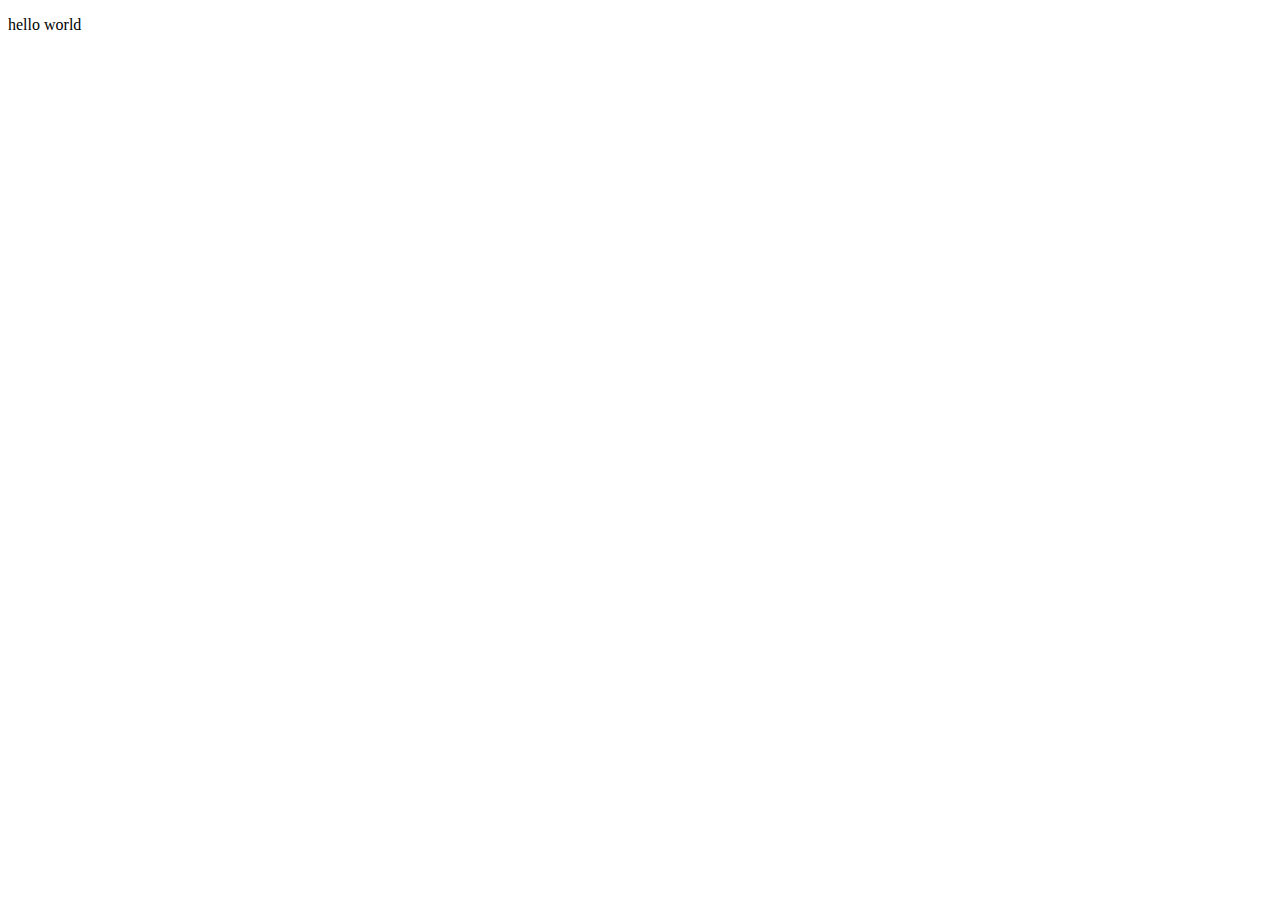
==== index.html @ b04eb313 "Create index.html" ====
<!DOCTYPE html>
<html lang="en">
<head>
    <meta charset="UTF-8">
    <meta name="viewport" content="width=device-width, initial-scale=1.0">
    <title>My Resume - Jason</title>
</head>
<body>
    <p>hello world</p>
</body>
</html>
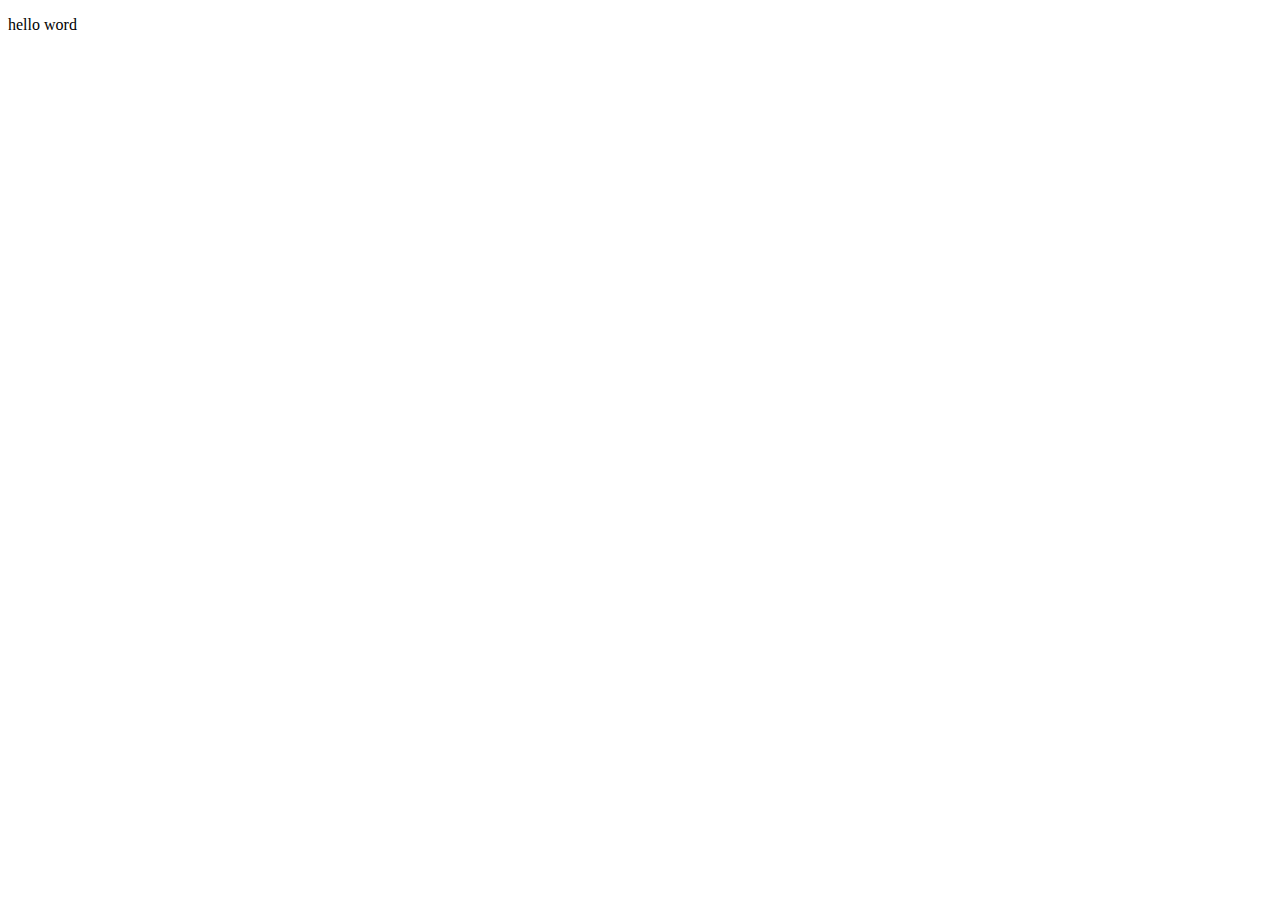
==== commit 33fd7d53: "Update index.html" ====
--- a/index.html
+++ b/index.html
@@ -6,6 +6,6 @@
     <title>My Resume - Jason</title>
 </head>
 <body>
-    <p>hello world</p>
+    <p>hello word</p>
 </body>
 </html>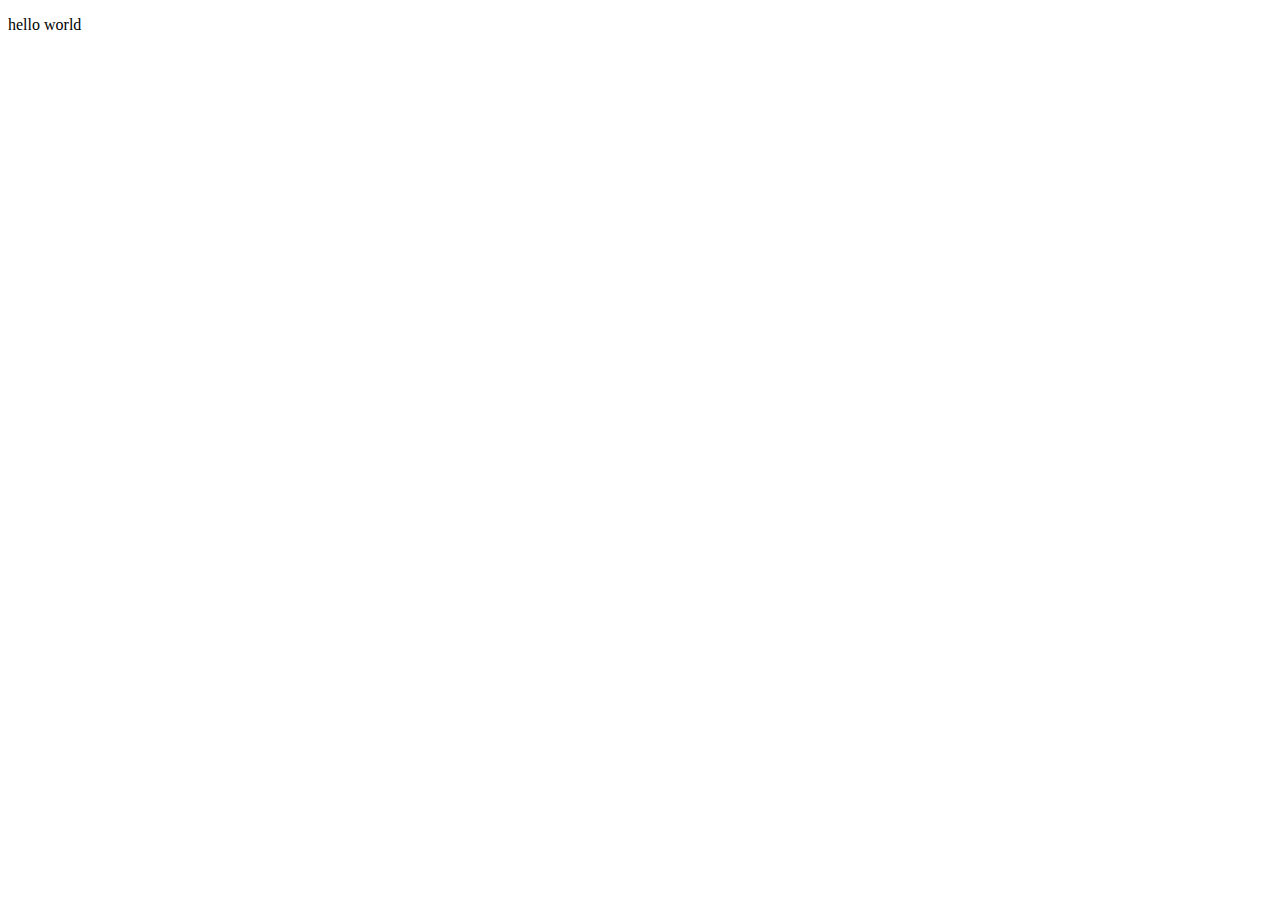
==== commit 80d12791: "Update index.html" ====
--- a/index.html
+++ b/index.html
@@ -6,6 +6,6 @@
     <title>My Resume - Jason</title>
 </head>
 <body>
-    <p>hello word</p>
+    <p>hello world</p>
 </body>
 </html>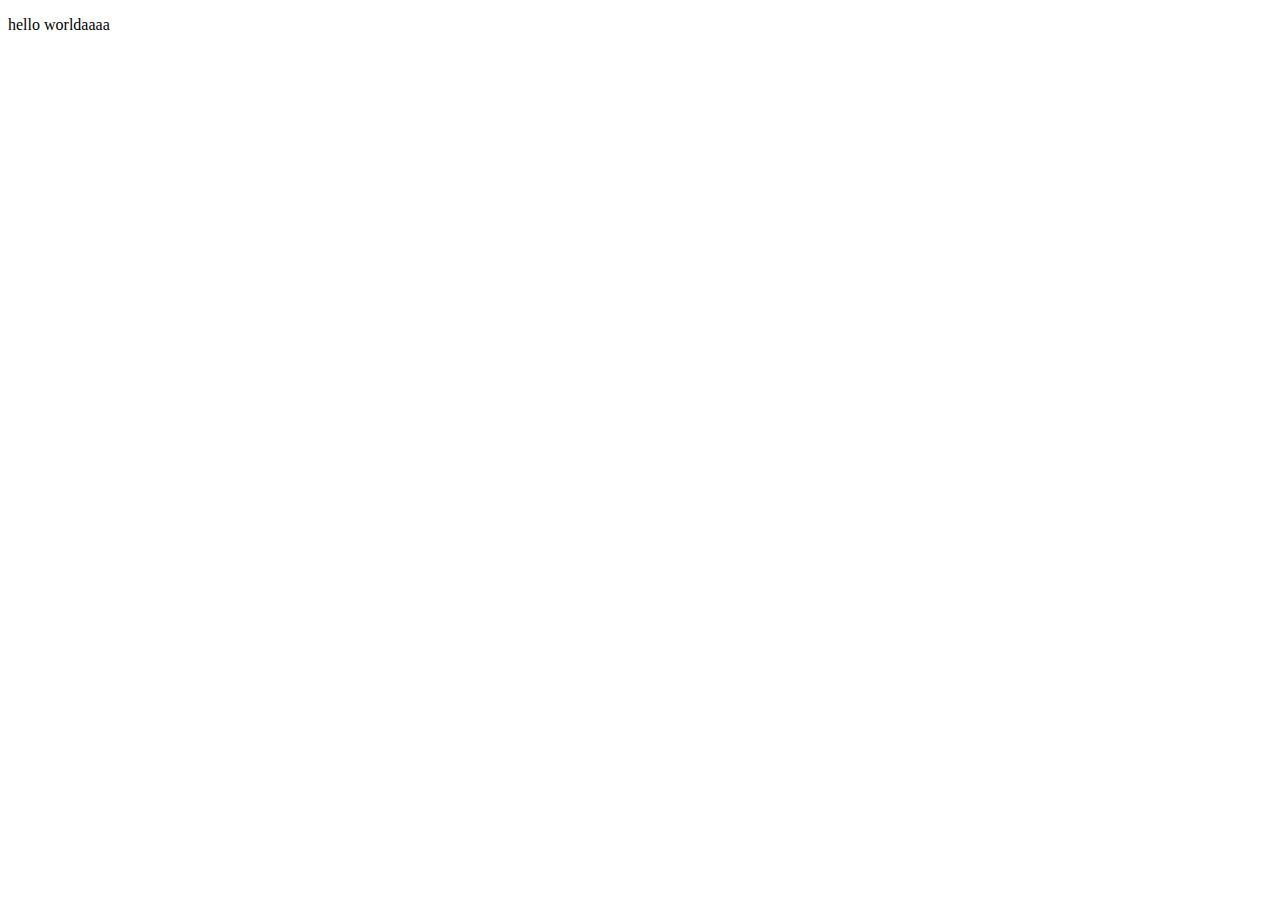
==== commit 9b4d7597: "update index.html" ====
--- a/index.html
+++ b/index.html
@@ -6,6 +6,6 @@
     <title>My Resume - Jason</title>
 </head>
 <body>
-    <p>hello world</p>
+    <p>hello worldaaaa</p>
 </body>
 </html>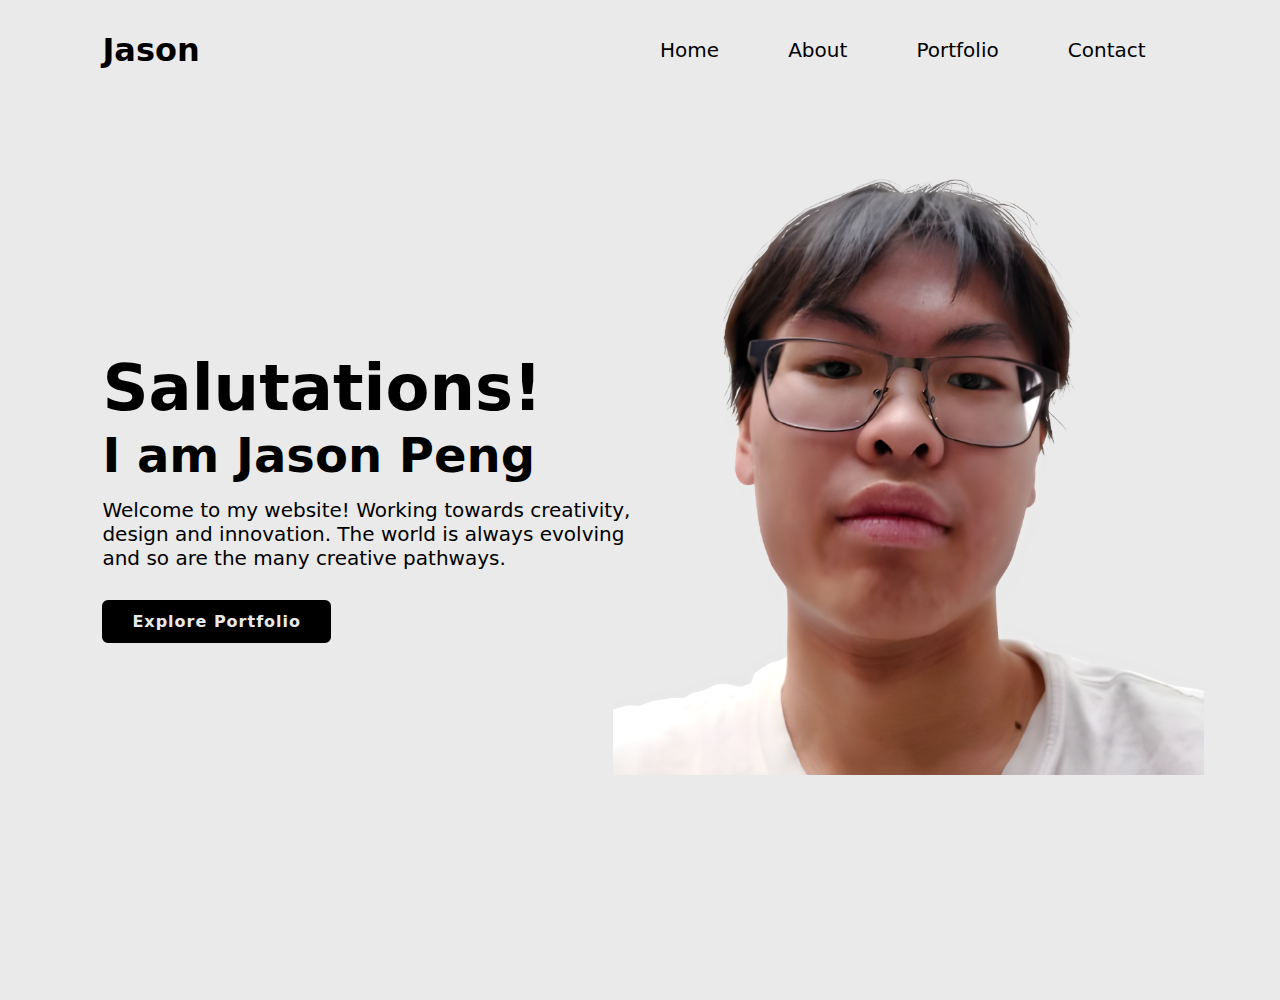
==== commit 978de763: "Update every page, stylesheets.css" ====
--- a/index.html
+++ b/index.html
@@ -4,8 +4,35 @@
     <meta charset="UTF-8">
     <meta name="viewport" content="width=device-width, initial-scale=1.0">
     <title>My Resume - Jason</title>
+    <link rel="stylesheet" href="/assets/CSS/stylesheets.css">
 </head>
 <body>
-    <p>hello worldaaaa</p>
+    <header class="header">
+        <a href="/index.html" class="name">Jason</a>
+        <nav class="nav">
+            <ul>
+                <li><a href="/index.html">Home</a></li>
+                <li><a href="/pages/about.html">About</a></li>
+                <li><a href="/pages/portfolio.html">Portfolio</a></li>
+                <li><a href="/pages/contact.html">Contact</a></li>
+            </ul>
+        </nav>
+    </header>
+    <section class="home">
+        <div class="home-content">
+            <h1>Salutations!</h1>
+            <h3>I am Jason Peng</h3>
+            <p>
+                Welcome to my website! Working towards creativity, design and innovation. The world is always evolving and 
+                so are the many creative pathways.
+            </p>
+            <a href="/pages/portfolio.html" class="btn">Explore Portfolio</a>
+        </div>
+        <div class="selfie">
+            <div class="selfie-div">
+                <img src="/assets/Images/Me-removebg-preview_upscaled.png" alt="A selfie of Jason">
+            </div>
+        </div>
+    </section>
 </body>
 </html>--- a/assets/CSS/stylesheets.css
+++ b/assets/CSS/stylesheets.css
@@ -0,0 +1,151 @@
+* {
+    margin: 0;
+    padding: 0;
+    box-sizing: border-box;
+    font-family: system-ui;
+}
+body {
+    background-color: #eaeaea;
+    overflow-y: hidden;
+}
+.header {
+    padding: 30px 8%;
+    display: flex;
+    justify-content: space-between;
+    align-items: center;
+}
+.name {
+    font-size: 2rem;
+    color: #000000;
+    text-decoration: none;
+    font-weight: 600;
+}
+/* ul {
+    list-style-type: none;
+}
+.navbar li {
+    display: inline-block;
+    font-size: 1.25em;
+    text-decoration: none;
+    font-weight: 500;
+    margin: 0 20px;
+}
+a {
+    text-decoration: none;
+    color: #000000;
+} */
+.nav * {
+    box-sizing: border-box;
+    transition: all .35s ease;
+}
+  
+.nav li {
+    display: inline-block;
+    margin: .5em 1em;
+    padding: 0;
+}
+  
+.nav a {
+    padding: .5em .8em;
+    color: #000000;
+    position: relative;
+    text-decoration: none;
+    font-size: 20px;
+}
+  
+.nav a::before,
+.nav a::after {
+    content: '';
+    height: 14px;
+    width: 14px;
+    position: absolute;
+    transition: all .35s ease;
+    opacity: 0;
+}
+  
+.nav a::before {
+    content: '';
+    right: 0;
+    top: 0;
+    border-top: 3px solid #2cc9ce;
+    border-right: 3px solid #2cc9ce;
+    transform: translate(-100%, 50%);
+}
+  
+.nav a:after {
+    content: '';
+    left: 0;
+    bottom: 0;
+    border-bottom: 3px solid #2cc9ce;
+    border-left: 3px solid #2cc9ce;
+    transform: translate(100%, -50%)
+}
+  
+.nav a:hover:before,
+.nav a:hover:after{
+    transform: translate(0,0);
+    opacity: 1;
+}
+  
+.nav a:hover {
+    color: #39c5ca;
+}
+.home {
+    position: relative;
+    width: 100%;
+    height: 100vh;
+    display: flex;
+    justify-content: space-between;
+    align-items: center;
+    padding: 0 8%;
+    overflow: hidden;
+}
+.home-content {
+    max-width: 50%;
+    margin-bottom: 10%;
+}
+.home-content h1 {
+    font-size: 4rem;
+    line-height: 1.2;
+}
+.home-content h3 {
+    font-size: 3rem;
+}
+.home-content p {
+    font-size: 1.25em;
+    margin: 15px 0 30px;
+}
+.btn {
+    display: inline-block;
+    padding: 10px 28px;
+    background: #000000;
+    border: 2px solid #000000;
+    border-radius: 6px;
+    font-size: 1em;
+    color: #eaeaea;
+    letter-spacing: 1px;
+    text-decoration: none;
+    font-weight: 600;
+    transition: 0.5s;
+}
+.btn:hover {
+    background: transparent;
+    color: #000000;
+}
+.selfie {
+    position: relative;
+    width: 100%;
+    height: 50%;
+}
+.selfie .selfie-div {
+    position: absolute;
+    width: 100%;
+    height: 100%;
+    background: #eaeaea;
+    display: flex;
+    justify-content: center;
+    align-items: flex-end
+}
+.selfie .selfie-div img {
+    height: 175%;
+}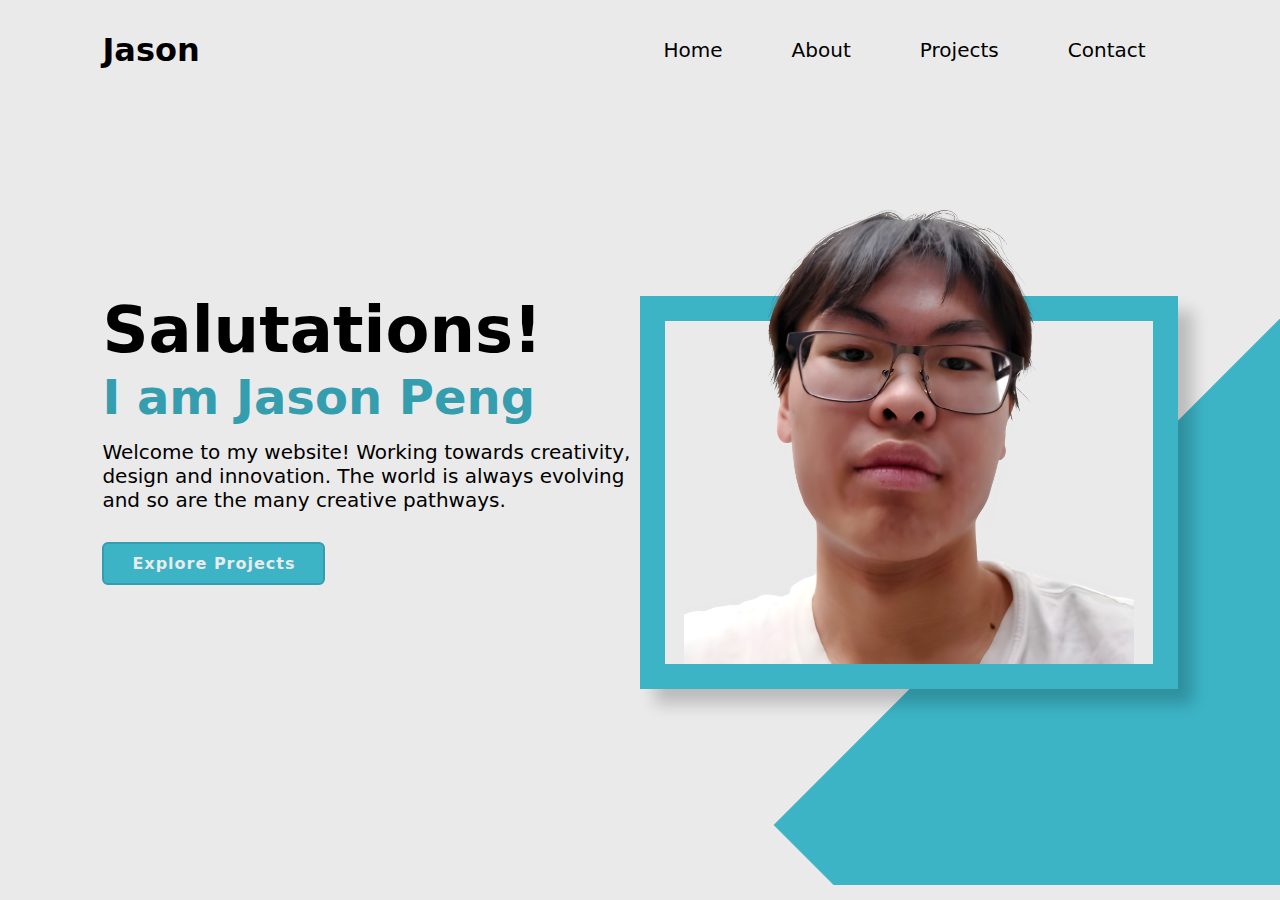
==== commit eb6a262b: "update all pages" ====
--- a/index.html
+++ b/index.html
@@ -4,35 +4,39 @@
     <meta charset="UTF-8">
     <meta name="viewport" content="width=device-width, initial-scale=1.0">
     <title>My Resume - Jason</title>
+    <link href='https://unpkg.com/boxicons@2.1.4/css/boxicons.min.css' rel='stylesheet'>
     <link rel="stylesheet" href="/assets/CSS/stylesheets.css">
 </head>
 <body>
-    <header class="header">
-        <a href="/index.html" class="name">Jason</a>
-        <nav class="nav">
-            <ul>
-                <li><a href="/index.html">Home</a></li>
-                <li><a href="/pages/about.html">About</a></li>
-                <li><a href="/pages/portfolio.html">Portfolio</a></li>
-                <li><a href="/pages/contact.html">Contact</a></li>
-            </ul>
-        </nav>
-    </header>
-    <section class="home">
-        <div class="home-content">
-            <h1>Salutations!</h1>
-            <h3>I am Jason Peng</h3>
-            <p>
-                Welcome to my website! Working towards creativity, design and innovation. The world is always evolving and 
-                so are the many creative pathways.
-            </p>
-            <a href="/pages/portfolio.html" class="btn">Explore Portfolio</a>
-        </div>
-        <div class="selfie">
-            <div class="selfie-div">
-                <img src="/assets/Images/Me-removebg-preview_upscaled.png" alt="A selfie of Jason">
+    <div class="home-page">
+        <header class="header">
+            <a href="/index.html" class="name">Jason</a>
+            <nav class="nav">
+                <ul>
+                    <li><a href="/index.html">Home</a></li>
+                    <li><a href="/pages/about.html">About</a></li>
+                    <li><a href="/pages/projects.html">Projects</a></li>
+                    <li><a href="/pages/contact.html">Contact</a></li>
+                </ul>
+            </nav>
+        </header>
+        <section class="home">
+            <div class="home-content">
+                <h1>Salutations!</h1>
+                <h3>I am Jason Peng</h3>
+                <p>
+                    Welcome to my website! Working towards creativity, design and innovation. The world is always evolving and 
+                    so are the many creative pathways.
+                </p>
+                <a href="/pages/projects.html" class="btn">Explore Projects</a>
             </div>
-        </div>
-    </section>
+            <div class="selfie">
+                <div class="selfie-div">
+                    <img src="/assets/Images/Me-removebg-preview_upscaled.png" alt="A selfie of Jason">
+                </div>
+            </div>
+            <div class="rhombus"></div>
+        </section>
+    </div>
 </body>
 </html>--- a/assets/CSS/stylesheets.css
+++ b/assets/CSS/stylesheets.css
@@ -6,7 +6,6 @@
 }
 body {
     background-color: #eaeaea;
-    overflow-y: hidden;
 }
 .header {
     padding: 30px 8%;
@@ -67,8 +66,8 @@
     content: '';
     right: 0;
     top: 0;
-    border-top: 3px solid #2cc9ce;
-    border-right: 3px solid #2cc9ce;
+    border-top: 3px solid #3cb4c6;
+    border-right: 3px solid #349eaf;
     transform: translate(-100%, 50%);
 }
   
@@ -76,8 +75,8 @@
     content: '';
     left: 0;
     bottom: 0;
-    border-bottom: 3px solid #2cc9ce;
-    border-left: 3px solid #2cc9ce;
+    border-bottom: 3px solid #349eaf;
+    border-left: 3px solid #3cb4c6;
     transform: translate(100%, -50%)
 }
   
@@ -88,12 +87,12 @@
 }
   
 .nav a:hover {
-    color: #39c5ca;
+    color: #3cb4c6;
 }
 .home {
     position: relative;
     width: 100%;
-    height: 100vh;
+    height: 87.2vh;
     display: flex;
     justify-content: space-between;
     align-items: center;
@@ -110,6 +109,7 @@
 }
 .home-content h3 {
     font-size: 3rem;
+    color: #349eaf;
 }
 .home-content p {
     font-size: 1.25em;
@@ -118,8 +118,8 @@
 .btn {
     display: inline-block;
     padding: 10px 28px;
-    background: #000000;
-    border: 2px solid #000000;
+    background: #3cb4c6;
+    border: 2px solid #349eaf;
     border-radius: 6px;
     font-size: 1em;
     color: #eaeaea;
@@ -130,7 +130,7 @@
 }
 .btn:hover {
     background: transparent;
-    color: #000000;
+    color: #3cb4c6;
 }
 .selfie {
     position: relative;
@@ -144,8 +144,62 @@
     background: #eaeaea;
     display: flex;
     justify-content: center;
-    align-items: flex-end
+    align-items: flex-end;
+    border: 25px solid #3cb4c6;
+    box-shadow: 15px 15px 15px rgba(0, 0, 0, 0.2);
 }
 .selfie .selfie-div img {
     height: 175%;
+}
+.home .rhombus {
+    position: absolute;
+    left: 75%;
+    top: 35%;
+    width: 900px;
+    height: 900px;
+    background-color: #3cb4c6;
+    transform: rotate(45deg);
+    z-index: -1;
+}
+.about {
+    position: relative;
+    max-width: 100%;
+    max-height: 100%;
+    display: flex;
+    justify-content: center;
+    flex-direction: column;
+    align-items: center;
+    padding: 0 8%;
+    overflow: hidden;
+}
+.about-content h3 {
+    color: #349eaf;
+    text-align: center;
+    font-size: 2.5rem;
+    margin-top: 1em;
+}
+.about p {
+    font-size: 1.25em;
+    text-align: center;
+}
+.languages {
+    display: flex;
+    justify-content: space-evenly;
+}
+.languages i {
+    font-size: 3em;
+}
+.about img {
+    width: 60%;
+    margin: 5% 0 0;
+}
+.about .rhombus {
+    position: absolute;
+    left: 75%;
+    top: 60%;
+    width: 900px;
+    height: 900px;
+    background-color: #3cb4c6;
+    transform: rotate(45deg);
+    z-index: -1;
 }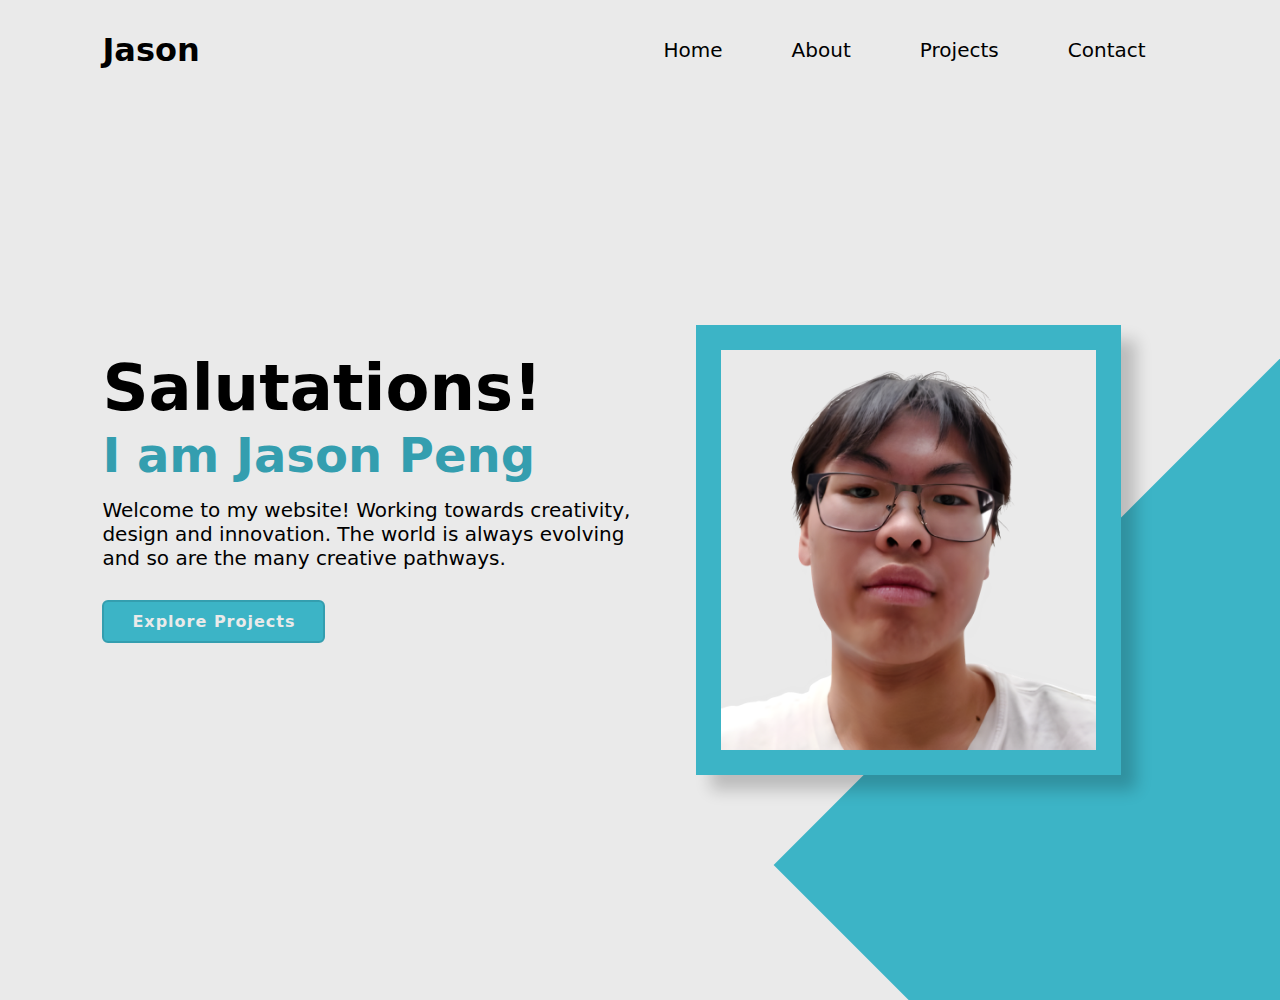
==== commit 8ff8a17f: "update index.html and stylesheets.css" ====
--- a/index.html
+++ b/index.html
@@ -3,40 +3,38 @@
 <head>
     <meta charset="UTF-8">
     <meta name="viewport" content="width=device-width, initial-scale=1.0">
-    <title>My Resume - Jason</title>
+    <title>Jason - Home</title>
     <link href='https://unpkg.com/boxicons@2.1.4/css/boxicons.min.css' rel='stylesheet'>
     <link rel="stylesheet" href="/assets/CSS/stylesheets.css">
 </head>
 <body>
-    <div class="home-page">
-        <header class="header">
-            <a href="/index.html" class="name">Jason</a>
-            <nav class="nav">
-                <ul>
-                    <li><a href="/index.html">Home</a></li>
-                    <li><a href="/pages/about.html">About</a></li>
-                    <li><a href="/pages/projects.html">Projects</a></li>
-                    <li><a href="/pages/contact.html">Contact</a></li>
-                </ul>
-            </nav>
-        </header>
-        <section class="home">
-            <div class="home-content">
-                <h1>Salutations!</h1>
-                <h3>I am Jason Peng</h3>
-                <p>
-                    Welcome to my website! Working towards creativity, design and innovation. The world is always evolving and 
-                    so are the many creative pathways.
-                </p>
-                <a href="/pages/projects.html" class="btn">Explore Projects</a>
+    <header class="header">
+        <a href="/index.html" class="name">Jason</a>
+        <nav class="nav">
+            <ul>
+                <li><a href="/index.html">Home</a></li>
+                <li><a href="/pages/about.html">About</a></li>
+                <li><a href="/pages/projects.html">Projects</a></li>
+                <li><a href="/pages/contact.html">Contact</a></li>
+            </ul>
+        </nav>
+    </header>
+    <section class="home">
+        <div class="home-content">
+            <h1>Salutations!</h1>
+            <h3>I am Jason Peng</h3>
+            <p>
+                Welcome to my website! Working towards creativity, design and innovation. The world is always evolving and 
+                so are the many creative pathways.
+            </p>
+            <a href="/pages/projects.html" class="btn">Explore Projects</a>
+        </div>
+        <div class="selfie">
+            <div class="selfie-div">
+                <img src="/assets/Images/Me-removebg-preview_upscaled.png" alt="A selfie of Jason">
             </div>
-            <div class="selfie">
-                <div class="selfie-div">
-                    <img src="/assets/Images/Me-removebg-preview_upscaled.png" alt="A selfie of Jason">
-                </div>
-            </div>
-            <div class="rhombus"></div>
-        </section>
-    </div>
+        </div>
+        <div class="rhombus"></div>
+    </section>
 </body>
 </html>--- a/assets/CSS/stylesheets.css
+++ b/assets/CSS/stylesheets.css
@@ -19,23 +19,8 @@
     text-decoration: none;
     font-weight: 600;
 }
-/* ul {
-    list-style-type: none;
-}
-.navbar li {
-    display: inline-block;
-    font-size: 1.25em;
-    text-decoration: none;
-    font-weight: 500;
-    margin: 0 20px;
-}
-a {
-    text-decoration: none;
-    color: #000000;
-} */
 .nav * {
     box-sizing: border-box;
-    transition: all .35s ease;
 }
   
 .nav li {
@@ -92,9 +77,9 @@
 .home {
     position: relative;
     width: 100%;
-    height: 87.2vh;
-    display: flex;
-    justify-content: space-between;
+    height: 100vh;
+    display: flex;
+    justify-content: center;
     align-items: center;
     padding: 0 8%;
     overflow: hidden;
@@ -136,10 +121,12 @@
     position: relative;
     width: 100%;
     height: 50%;
+    display: flex;
+    justify-content: center;
 }
 .selfie .selfie-div {
     position: absolute;
-    width: 100%;
+    max-width: 100%;
     height: 100%;
     background: #eaeaea;
     display: flex;
@@ -149,7 +136,8 @@
     box-shadow: 15px 15px 15px rgba(0, 0, 0, 0.2);
 }
 .selfie .selfie-div img {
-    height: 175%;
+    width: 100%;
+    height: 125%;
 }
 .home .rhombus {
     position: absolute;
@@ -172,11 +160,19 @@
     padding: 0 8%;
     overflow: hidden;
 }
-.about-content h3 {
+.about-title {
+    display: flex;
     color: #349eaf;
     text-align: center;
     font-size: 2.5rem;
     margin-top: 1em;
+    margin-bottom: 1em;
+    background-color: #349eaf;
+    color: #eaeaea;
+    width: 100vw;
+    justify-content: center;
+    align-items: center;
+    height: 2em;
 }
 .about p {
     font-size: 1.25em;
@@ -196,10 +192,185 @@
 .about .rhombus {
     position: absolute;
     left: 75%;
-    top: 60%;
+    top: 65%;
     width: 900px;
     height: 900px;
     background-color: #3cb4c6;
     transform: rotate(45deg);
     z-index: -1;
+}
+.contact-me {
+    position: relative;
+    width: 100%;
+    padding: 40px 10%;
+    overflow: hidden;
+}
+.contact-me .title {
+    display: flex;
+    justify-content: center;
+    align-items: center;
+    font-size: 2.5rem;
+}
+.contact-me .title h3 {
+    color: #349eaf;
+}
+.contact-content {
+    position: relative;
+}
+.contact {
+    padding: 40px;
+    background-color: #fff;
+    margin-top: 20px;
+    box-shadow: 15px 15px 15px rgba(0, 0, 0, 0.2);
+}
+.form h3 {
+    color: #349eaf;
+    font-weight: 500;
+    font-size: 1.4em;
+    margin-bottom: 10px;
+}
+.formBox {
+    position: relative;
+    width: 100%;
+}
+.formBox .row50 {
+    display: flex;
+    gap: 20px;
+}
+.inputBox {
+    display: flex;
+    flex-direction: column;
+    margin-bottom: 10px;
+    width: 50%;
+}
+.formBox .row100 .inputBox {
+    width: 100%;
+}
+.inputBox span {
+    color: #349eaf;
+    margin-top: 10px;
+    margin-bottom: 5px;
+    font-weight: 500;
+}
+.inputBox input {
+    padding: 10px;
+    font-size: 1.1em;
+    outline: none;
+    border: 1px solid #000000;
+}
+.inputBox textarea {
+    padding: 10px;
+    font-size: 1.1em;
+    outline: none;
+    border: 1px solid #000000;
+    resize: none;
+    min-height: 220px;
+    margin-bottom: 10px;
+}
+.inputBox input[type="submit"] {
+    background: #3cb4c6;
+    color: #eaeaea;
+    border: none;
+    font-size: 1.1em;
+    max-width: 120px;
+    font-weight: 500;
+    cursor: pointer;
+    padding: 14px 15px;
+}
+.contact-me .rhombus {
+    position: absolute;
+    left: 75%;
+    top: 45%;
+    width: 900px;
+    height: 900px;
+    background-color: #3cb4c6;
+    transform: rotate(45deg);
+    z-index: -1;
+}
+.projects {
+    position: relative;
+    max-width: 100%;
+    max-height: 100%;
+    display: flex;
+    justify-content: center;
+    flex-direction: column;
+    align-items: center;
+    padding: 0 5%;
+    overflow: hidden;
+}
+.projects-title {
+    display: flex;
+    color: #349eaf;
+    text-align: center;
+    font-size: 2.5rem;
+    margin-top: 1em;
+    margin-bottom: 1em;
+    background-color: #349eaf;
+    color: #eaeaea;
+    width: 100vw;
+    justify-content: center;
+    align-items: center;
+    height: 2em;
+}
+.projects-content {
+    display: grid;
+    grid-template-columns: 50% 50%;
+    gap: 1.5em;
+    max-width: 100%;
+    margin: 1em;
+}
+.project {
+    padding: 1em;
+    border: 2px solid #349eaf;
+    height: auto;
+    max-width: 100%;
+}
+.project:hover {
+    background-color: #fff;
+    transition: .5s;
+}
+.project img {
+    width: 100%;
+    height: auto;
+}
+.codes {
+    display: flex;
+    gap: 1em;
+    height: 3em;
+    align-items: center;
+}
+.code {
+    border: 1px solid #349eaf;
+    border-radius: 10px;
+    padding: 2px;
+}
+
+@media (max-width: 600px) {
+    h3 {
+        font-size: 2rem;
+    }
+    .selfie-div {
+        width: 300px;
+    }
+    .home {
+        flex-direction: column;
+    }
+    .home-content {
+        max-width: 90%;
+    }
+    .home-content h1 {
+        font-size: 3rem;
+    }
+    .home-content h3 {
+        font-size: 2rem;
+    }
+    .contact-me {
+        padding-left: 40px 5%;
+    }
+    .projects-content {
+        grid-template-columns: 100%;
+    }
+    .project h3 {
+        font-size: 1.5rem;
+    }
 }